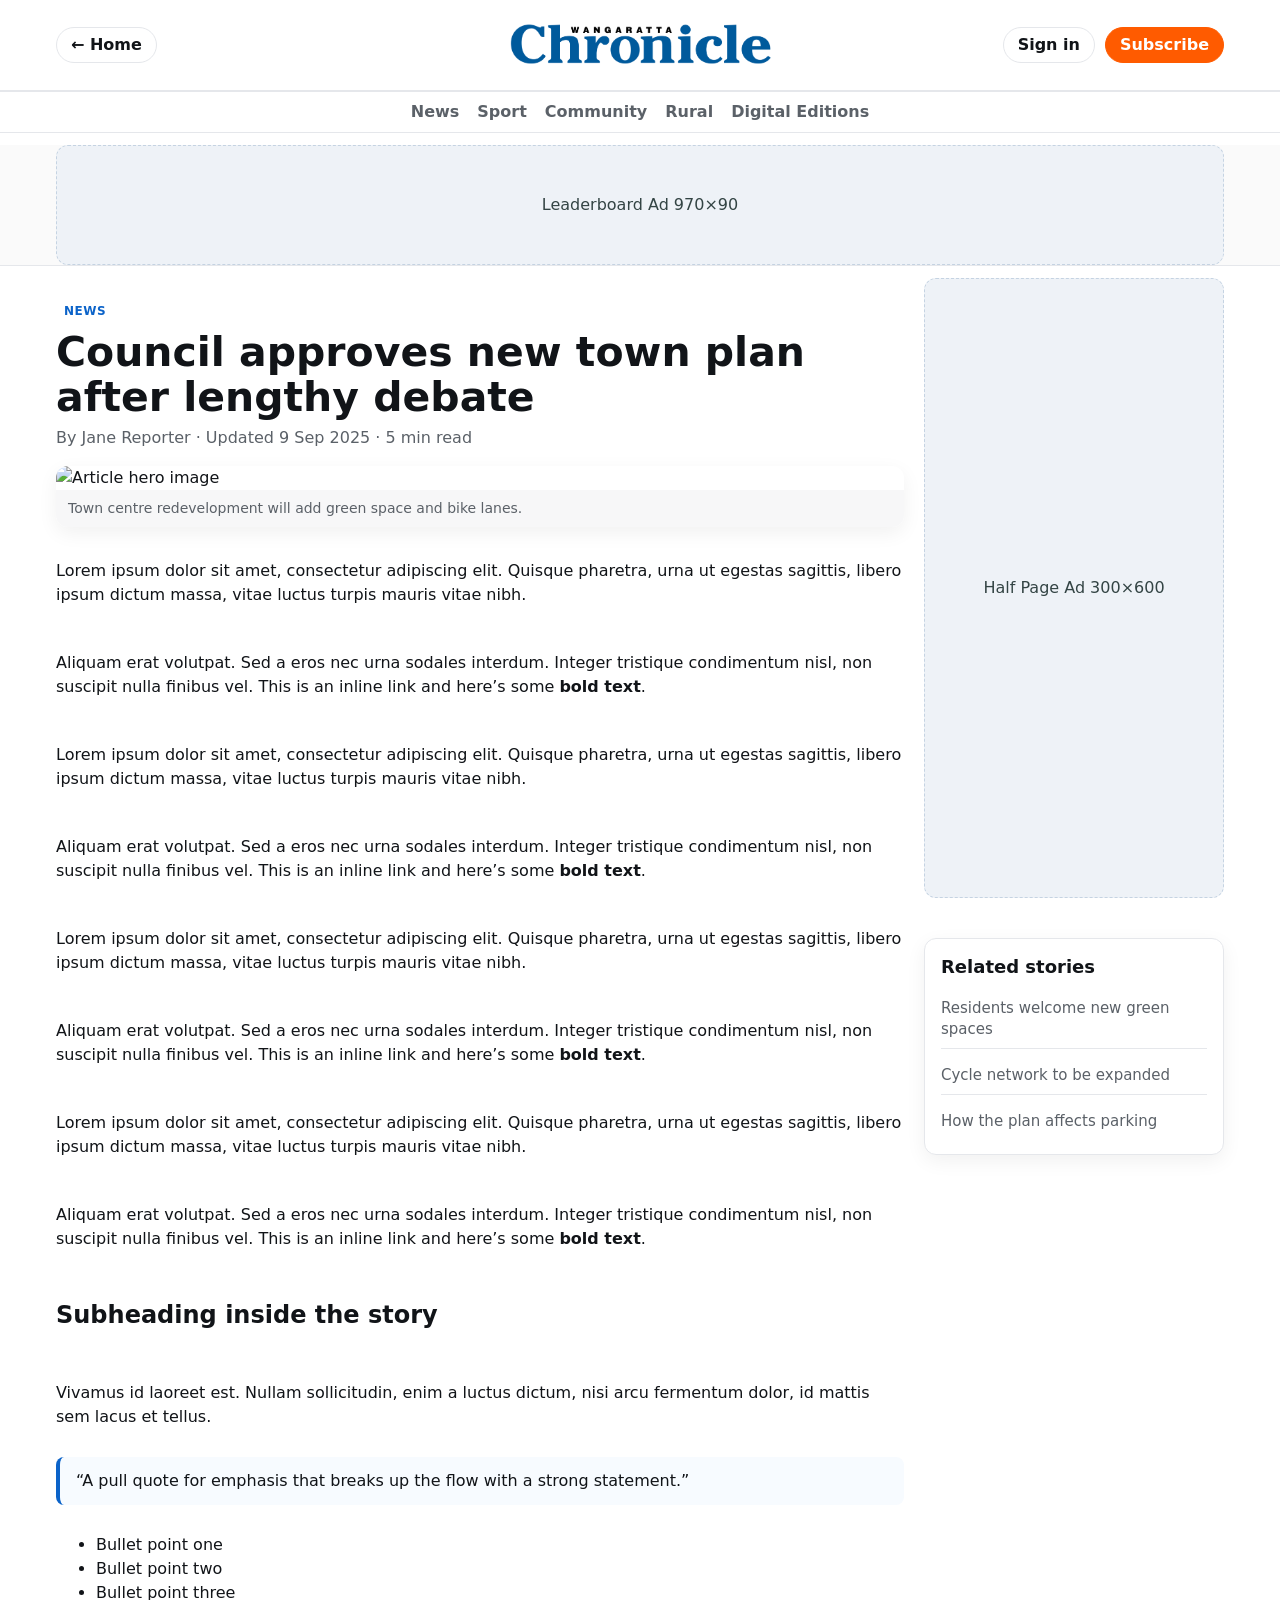
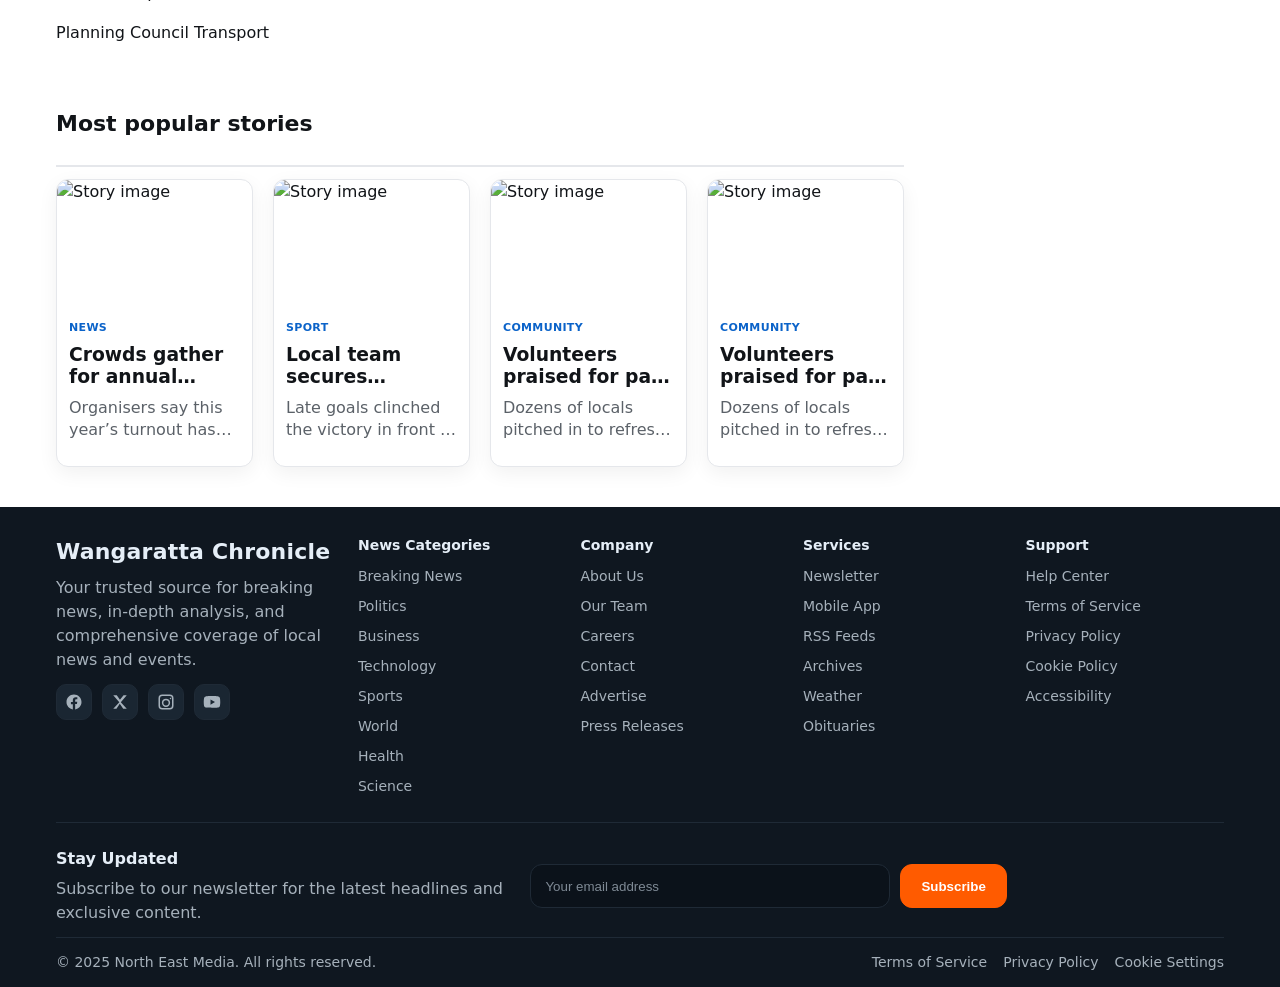
==== article.html @ 9108a2b9 "Add files via upload" ====
<!doctype html>
<html lang="en">
<head>
  <meta charset="utf-8" />
  <meta name="viewport" content="width=device-width, initial-scale=1" />
  <title>NE Media — Article Title</title>
  <link rel="stylesheet" href="styles.css" />
</head>
<body>
  <header class="masthead" role="banner">
    <div class="container grid">
      <div class="masthead__row">
        <div class="masthead__left">
          <a class="btn ghost" href="index.html">← Home</a>
        </div>
        <div class="masthead__center">
          <a href="index.html" class="logo" aria-label="NE Media Home">
            <img src="Wangaratta Chronicle - CMYK Blue.png" alt="NE Media" />
          </a>
        </div>
        <div class="masthead__right">
          <div class="auth-actions">
            <a class="btn ghost" href="#">Sign in</a>
            <a class="btn primary" href="#">Subscribe</a>
          </div>
        </div>
      </div>
    </div>
  </header>

  <!-- Primary nav bar (moved under masthead) -->
  <nav class="primary-bar" aria-label="Primary">
    <div class="container">
      <ul>
        <li><a href="#">News</a></li>
        <li><a href="#">Sport</a></li>
        <li><a href="#">Community</a></li>
        <li><a href="#">Rural</a></li>
        <li><a href="#">Digital Editions</a></li>
      </ul>
    </div>
  </nav>

  <div class="leaderboard">
    <div class="container">
      <div class="ad ad--leaderboard" role="complementary">Leaderboard Ad 970×90</div>
    </div>
  </div>

  <main class="container grid article-layout">
    <article class="article">
      <header class="article__header">
        <div class="kicker">News</div>
        <h1 class="article__title">Council approves new town plan after lengthy debate</h1>
        <div class="article__meta">By Jane Reporter · Updated 9 Sep 2025 · 5 min read</div>
      </header>

      <figure class="article__figure">
        <img src="https://picsum.photos/1200/700?random=21" alt="Article hero image" />
        <figcaption>Town centre redevelopment will add green space and bike lanes.</figcaption>
      </figure>

      <div class="article__body">
        <p>Lorem ipsum dolor sit amet, consectetur adipiscing elit. Quisque pharetra, urna ut egestas sagittis, libero ipsum dictum massa, vitae luctus turpis mauris vitae nibh.</p>
        <p>Aliquam erat volutpat. Sed a eros nec urna sodales interdum. Integer tristique condimentum nisl, non suscipit nulla finibus vel.
          <a href="#">This is an inline link</a> and here’s some <strong>bold text</strong>.</p>
                  <p>Lorem ipsum dolor sit amet, consectetur adipiscing elit. Quisque pharetra, urna ut egestas sagittis, libero ipsum dictum massa, vitae luctus turpis mauris vitae nibh.</p>
        <p>Aliquam erat volutpat. Sed a eros nec urna sodales interdum. Integer tristique condimentum nisl, non suscipit nulla finibus vel.
          <a href="#">This is an inline link</a> and here’s some <strong>bold text</strong>.</p>
                  <p>Lorem ipsum dolor sit amet, consectetur adipiscing elit. Quisque pharetra, urna ut egestas sagittis, libero ipsum dictum massa, vitae luctus turpis mauris vitae nibh.</p>
        <p>Aliquam erat volutpat. Sed a eros nec urna sodales interdum. Integer tristique condimentum nisl, non suscipit nulla finibus vel.
          <a href="#">This is an inline link</a> and here’s some <strong>bold text</strong>.</p>
                  <p>Lorem ipsum dolor sit amet, consectetur adipiscing elit. Quisque pharetra, urna ut egestas sagittis, libero ipsum dictum massa, vitae luctus turpis mauris vitae nibh.</p>
        <p>Aliquam erat volutpat. Sed a eros nec urna sodales interdum. Integer tristique condimentum nisl, non suscipit nulla finibus vel.
          <a href="#">This is an inline link</a> and here’s some <strong>bold text</strong>.</p>
        <h2>Subheading inside the story</h2>
        <p>Vivamus id laoreet est. Nullam sollicitudin, enim a luctus dictum, nisi arcu fermentum dolor, id mattis sem lacus et tellus.</p>
        <blockquote>“A pull quote for emphasis that breaks up the flow with a strong statement.”</blockquote>
        <ul>
          <li>Bullet point one</li>
          <li>Bullet point two</li>
          <li>Bullet point three</li>
        </ul>
      </div>

      <footer class="article__footer">
        <div class="tags">
          <a href="#" class="tag">Planning</a>
          <a href="#" class="tag">Council</a>
          <a href="#" class="tag">Transport</a>
        </div>
      </footer>
    </article>

    <aside class="sidebar">
      <div class="ad ad--halfpage">Half Page Ad 300×600</div>
      <div class="sidebar__widget">
        <h3>Related stories</h3>
        <ul class="link-list">
          <li><a href="article.html">Residents welcome new green spaces</a></li>
          <li><a href="article.html">Cycle network to be expanded</a></li>
          <li><a href="article.html">How the plan affects parking</a></li>
        </ul>
      </div>
    </aside>

    <!-- Most popular stories -->
<section class="section-block section-block--popular" aria-labelledby="popular-h">
  <div class="section-block__head">
    <h2 id="popular-h">Most popular stories</h2>
  </div>

  <div class="cards cards--triple">
    <article class="card">
      <a class="card__media" href="article.html">
        <img src="https://picsum.photos/600/400?random=301" alt="Story image" />
      </a>
      <div class="card__body">
        <a class="section-tag" href="#">News</a>
        <h3 class="card__title"><a href="article.html">Crowds gather for annual festival</a></h3>
        <p class="card__summary">Organisers say this year’s turnout has exceeded all expectations.</p>
      </div>
    </article>

    <article class="card">
      <a class="card__media" href="article.html">
        <img src="https://picsum.photos/600/400?random=302" alt="Story image" />
      </a>
      <div class="card__body">
        <a class="section-tag" href="#">Sport</a>
        <h3 class="card__title"><a href="article.html">Local team secures dramatic win</a></h3>
        <p class="card__summary">Late goals clinched the victory in front of a packed home crowd.</p>
      </div>
    </article>

    <article class="card">
      <a class="card__media" href="article.html">
        <img src="https://picsum.photos/600/400?random=303" alt="Story image" />
      </a>
      <div class="card__body">
        <a class="section-tag" href="#">Community</a>
        <h3 class="card__title"><a href="article.html">Volunteers praised for park cleanup</a></h3>
        <p class="card__summary">Dozens of locals pitched in to refresh one of the city’s most popular spaces.</p>
      </div>
    </article>

        <article class="card">
      <a class="card__media" href="article.html">
        <img src="https://picsum.photos/600/400?random=343" alt="Story image" />
      </a>
      <div class="card__body">
        <a class="section-tag" href="#">Community</a>
        <h3 class="card__title"><a href="article.html">Volunteers praised for park cleanup</a></h3>
        <p class="card__summary">Dozens of locals pitched in to refresh one of the city’s most popular spaces.</p>
      </div>
    </article>

  </div>
</section>

  </main>

  <footer class="site-footer site-footer--dark" role="contentinfo">
  <div class="container">

    <!-- Top: columns -->
    <div class="footer-grid">
      <!-- Brand / blurb / socials -->
      <section class="footer-brand">
        <h3 class="footer-logo">Wangaratta Chronicle</h3>
        <p class="footer-blurb">
          Your trusted source for breaking news, in-depth analysis, and comprehensive
          coverage of local news and events.
        </p>

        <nav class="footer-socials" aria-label="Social media">
          <a href="#" aria-label="Facebook" class="social">
            <!-- facebook -->
            <svg viewBox="0 0 24 24" aria-hidden="true"><path d="M22 12.06C22 6.48 17.52 2 11.94 2S2 6.48 2 12.06c0 5.01 3.66 9.16 8.44 9.94v-7.03H7.9v-2.9h2.54V9.41c0-2.5 1.49-3.88 3.77-3.88 1.09 0 2.24.2 2.24.2v2.46h-1.26c-1.24 0-1.63.77-1.63 1.56v1.86h2.78l-.44 2.9h-2.34V22c4.78-.78 8.44-4.93 8.44-9.94Z"/></svg>
          </a>
          <a href="#" aria-label="Twitter / X" class="social">
            <!-- x -->
            <svg viewBox="0 0 24 24" aria-hidden="true"><path d="M3 3h4.7l4.24 6.02L16.7 3H21l-7.9 9.27L21 21h-4.7l-4.6-6.53L7.3 21H3l8.1-8.73L3 3Z"/></svg>
          </a>
          <a href="#" aria-label="Instagram" class="social">
            <!-- instagram -->
            <svg viewBox="0 0 24 24" aria-hidden="true"><path d="M7 2h10a5 5 0 0 1 5 5v10a5 5 0 0 1-5 5H7a5 5 0 0 1-5-5V7a5 5 0 0 1 5-5Zm0 2a3 3 0 0 0-3 3v10a3 3 0 0 0 3 3h10a3 3 0 0 0 3-3V7a3 3 0 0 0-3-3H7Zm5 3.5A5.5 5.5 0 1 1 6.5 13 5.5 5.5 0 0 1 12 7.5Zm0 2A3.5 3.5 0 1 0 15.5 13 3.5 3.5 0 0 0 12 9.5ZM18 6.25a1 1 0 1 1-1 1 1 1 0 0 1 1-1Z"/></svg>
          </a>
          <a href="#" aria-label="YouTube" class="social">
            <!-- youtube -->
            <svg viewBox="0 0 24 24" aria-hidden="true"><path d="M23 12s0-3.6-.46-5.3a3.06 3.06 0 0 0-2.15-2.15C18.7 4.1 12 4.1 12 4.1s-6.7 0-8.39.45A3.06 3.06 0 0 0 1.46 6.7C1 8.4 1 12 1 12s0 3.6.46 5.3a3.06 3.06 0 0 0 2.15 2.15c1.69.45 8.39.45 8.39.45s6.7 0 8.39-.45a3.06 3.06 0 0 0 2.15-2.15C23 15.6 23 12 23 12ZM10 15.5v-7l6 3.5-6 3.5Z"/></svg>
          </a>
        </nav>
      </section>

      <!-- Link columns -->
      <section class="footer-col">
        <h4>News Categories</h4>
        <ul>
          <li><a href="#">Breaking News</a></li>
          <li><a href="#">Politics</a></li>
          <li><a href="#">Business</a></li>
          <li><a href="#">Technology</a></li>
          <li><a href="#">Sports</a></li>
          <li><a href="#">World</a></li>
          <li><a href="#">Health</a></li>
          <li><a href="#">Science</a></li>
        </ul>
      </section>

      <section class="footer-col">
        <h4>Company</h4>
        <ul>
          <li><a href="#">About Us</a></li>
          <li><a href="#">Our Team</a></li>
          <li><a href="#">Careers</a></li>
          <li><a href="#">Contact</a></li>
          <li><a href="#">Advertise</a></li>
          <li><a href="#">Press Releases</a></li>
        </ul>
      </section>

      <section class="footer-col">
        <h4>Services</h4>
        <ul>
          <li><a href="#">Newsletter</a></li>
          <li><a href="#">Mobile App</a></li>
          <li><a href="#">RSS Feeds</a></li>
          <li><a href="#">Archives</a></li>
          <li><a href="#">Weather</a></li>
          <li><a href="#">Obituaries</a></li>
        </ul>
      </section>

      <section class="footer-col">
        <h4>Support</h4>
        <ul>
          <li><a href="#">Help Center</a></li>
          <li><a href="#">Terms of Service</a></li>
          <li><a href="#">Privacy Policy</a></li>
          <li><a href="#">Cookie Policy</a></li>
          <li><a href="#">Accessibility</a></li>
        </ul>
      </section>
    </div>

    <!-- Divider -->
    <hr class="footer-rule" />

    <!-- Newsletter -->
    <section class="footer-newsletter" aria-label="Newsletter signup">
      <div class="footer-newsletter__copy">
        <h4>Stay Updated</h4>
        <p>Subscribe to our newsletter for the latest headlines and exclusive content.</p>
      </div>
      <form class="footer-form" action="#" method="post" aria-label="Subscribe form">
        <label class="sr-only" for="newsletter-email">Your email address</label>
        <input id="newsletter-email" type="email" placeholder="Your email address" required />
        <button type="submit" class="btn primary">Subscribe</button>
      </form>
    </section>

    <!-- Bottom bar -->
    <div class="footer-bottom">
      <p>© 2025 North East Media. All rights reserved.</p>
      <nav aria-label="Legal">
        <a href="#">Terms of Service</a>
        <a href="#">Privacy Policy</a>
        <a href="#">Cookie Settings</a>
      </nav>
    </div>

  </div>
</footer>

  <script src="app.js" defer></script>
</body>
</html>
---- styles.css ----
/* === CSS Reset (modern, minimal) === */
*,
*::before,
*::after {
    box-sizing: border-box;
}

html,
body {
    height: 100%;
}

body {
    margin: 0;
    -webkit-font-smoothing: antialiased;
    text-rendering: optimizeLegibility;
}

img {
    max-width: 100%;
    display: block;
}

a {
    color: inherit;
    text-decoration: none;
}

/* === Theme === */
:root {
    --bg: #ffffff;
    --text: #111418;
    --muted: #5b6168;
    --line: #e5e7eb;
    --brand: #0b63c9;
    --brand-ink: #083e7a;
    --card: #ffffff;
    --radius: 12px;
    --radius-sm: 12px;
    --shadow: 0 6px 20px rgba(0, 0, 0, .06);
    --gutter: 20px;
    --max: 1200px;
    --halfpage-h: 620px;
    --feature-row: 46%;
    --font: ui-sans-serif, system-ui, -apple-system, Segoe UI, Roboto, Inter, "Helvetica Neue", Arial, "Noto Sans", "Apple Color Emoji", "Segoe UI Emoji";
}

body {
    background: var(--bg);
    color: var(--text);
    font: 16px/1.5 var(--font);
}

.container {
    max-width: var(--max);
    margin-inline: auto;
    padding-inline: 16px;
}

.grid {
    display: grid;
    gap: var(--gutter);
}

/* Make the 'Latest' section span the full 4-col layout */
.news-grid {
    grid-column: 1 / -1;
}

/* 4-column grid at desktop, collapses on small screens */
@media (min-width: 1024px) {
    .grid {
        grid-template-columns: repeat(4, 1fr);
    }
}

/* Masthead */
.masthead {
    border-bottom: 1px solid var(--line);
    background: var(--bg);
    position: sticky;
    top: 0;
    z-index: 20;
}

.masthead__row {
    grid-column: 1/-1;
    display: grid;
    grid-template-columns: 1fr auto 1fr;
    align-items: center;
    padding: 12px 0;
}

.masthead__left {
    justify-self: start;
}

.masthead__center {
    justify-self: center;
}

.masthead__right {
    justify-self: end;
    display: flex;
    align-items: center;
    gap: 18px;
}

.logo img {
    height: 66px;
    width: auto;
}

.primary-nav ul {
    display: none;
    gap: 14px;
    list-style: none;
    margin: 0;
    padding: 0;
}

.primary-nav a {
    color: var(--muted);
    font-weight: 600;
}

.primary-nav a:hover {
    color: var(--text);
}

.auth-actions {
    display: none;
    gap: 10px;
}

@media (min-width: 1024px) {
    .primary-nav ul {
        display: flex;
    }

    .auth-actions {
        display: flex;
    }
}

/* Buttons */
.btn {
    display: inline-flex;
    align-items: center;
    gap: 8px;
    height: 36px;
    padding: 0 14px;
    border-radius: 999px;
    border: 1px solid var(--line);
    background: #fff;
    color: var(--text);
    font-weight: 600;
    cursor: pointer;
}

.btn:hover {
    background: #f8fafc;
}

.btn.primary {
    background: #FF5B00;
    border-color: #FF5B00;
    color: #fff;
}

.btn.primary:hover {
    background: #CC5500;
}

.btn.ghost {
    background: transparent;
    color: var(--text);
}

.icon-btn {
    border: none;
    background: transparent;
    cursor: pointer;
    font-size: 18px;
}

/* Leaderboard */
.leaderboard {
    border-bottom: 1px solid var(--line);
    background: #fafafa;
    margin-bottom: 12px;
    margin-top: 12px;
}

.ad {
    display: grid;
    place-items: center;
    color: #344;
    background: #eef2f7;
    border: 1px dashed #c5d3e2;
    border-radius: var(--radius);
    padding: 14px;
}

.ad--leaderboard {
    height: 120px;
}

.ad--halfpage {
    height: var(--halfpage-h);
    width: 100%;
}

/* Top news layout */
.top-news {
    grid-column: 1/-1;
}

.top-news__grid {
    display: grid;
    gap: var(--gutter);
}

@media (min-width: 1024px) {
    .top-news__grid {
        grid-template-columns: 3fr 1fr;
    }
}

.feature-card {
    position: relative;
    overflow: clip;
    border-radius: var(--radius);
    box-shadow: var(--shadow);
    background: #000;
}

.feature-card__media {
    display: block;
    position: relative;
}

.feature-card img {
    aspect-ratio: 16/9;
    width: 100%;
    height: auto;
    object-fit: cover;
    opacity: .88;
}

.feature-card__overlay {
    position: absolute;
    inset: auto 0 0 0;
    padding: 22px;
    color: #fff;
    background: linear-gradient(180deg, rgba(0, 0, 0, 0) 0%, rgba(0, 0, 0, .6) 80%);
}

.kicker {
    display: inline-block;
    background: #fff;
    color: #0b63c9;
    font-weight: 800;
    text-transform: uppercase;
    letter-spacing: .04em;
    padding: 4px 8px;
    border-radius: 6px;
    font-size: 12px;
}

.feature-card__title {
    margin: 10px 0 0;
    font-size: clamp(20px, 2.4vw, 34px);
    line-height: 1.1;
    -webkit-line-clamp: 2;
    line-clamp: 2;
}

/* Two features + mini grid */
.top-news__left {
    display: grid;
    gap: var(--gutter);
    grid-template-columns: 1fr;
    align-content: start;
}

@media (min-width: 1024px) {
    .top-news__left {
        grid-template-columns: repeat(2, 1fr);
        align-items: stretch;
    }
}

.top-news__left>.feature-card {
    height: 345px;
    display: grid;
}

.top-news__left .feature-card img {
    width: 100%;
    height: 100%;
    object-fit: cover;
}

.mini-grid {
    grid-column: 1 / -1;
    display: grid;
    gap: var(--gutter);
    grid-template-columns: 1fr;
    align-items: stretch;
}

@media (min-width: 600px) {
    .mini-grid {
        grid-template-columns: repeat(2, 1fr);
    }
}

@media (min-width: 1024px) {
    .mini-grid {
        grid-template-columns: repeat(4, 1fr);
    }
}

.mini-card {
    background: var(--card);
    border: 1px solid var(--line);
    border-radius: var(--radius-sm);
    overflow: hidden;
    box-shadow: var(--shadow);
    display: grid;
    grid-template-rows: auto 1fr;
}

.mini-card__media {
    display: block;
}

.mini-card__media img {
    width: 100%;
    height: auto;
    object-fit: cover;
    aspect-ratio: 16/9;
}

.mini-card__body {
    padding: 10px 12px;
    display: grid;
    gap: 6px;
}

.mini-card__title a {
    font-weight: 800;
}

.mini-card__title {
    margin: 0;
    line-height: 1.22;
    display: -webkit-box;
    -webkit-box-orient: vertical;
    -webkit-line-clamp: 2;
    line-clamp: 2;
    overflow: hidden;
    text-overflow: ellipsis;
}

.mini-card__summary {
    margin-top: 2px;
    font-size: 13px;
    line-height: 1.35;
    color: var(--muted);
    display: -webkit-box;
    -webkit-box-orient: vertical;
    -webkit-line-clamp: 2;
    line-clamp: 2;
    overflow: hidden;
    text-overflow: ellipsis;
}

/* Cards */
.cards {
    display: grid;
    gap: var(--gutter);
}

@media (min-width: 768px) {
    .cards {
        grid-template-columns: repeat(2, 1fr);
    }
}

@media (min-width: 1200px) {
    .cards {
        grid-template-columns: repeat(4, 1fr);
    }
}

.card {
    background: var(--card);
    border: 1px solid var(--line);
    border-radius: var(--radius-sm);
    overflow: hidden;
    box-shadow: var(--shadow);
    display: grid;
    grid-template-rows: auto 1fr;
}

.card__media img {
    width: 100%;
    aspect-ratio: 3/2;
    object-fit: cover;
}

.card__body {
    padding: 10px 12px;
    /* reduced from 14px */
    display: grid;
    gap: 6px;
    /* reduced from 8px */
}

.section-tag {
    color: var(--brand);
    font-weight: 700;
    font-size: 11px;
    /* slightly smaller */
    text-transform: uppercase;
    letter-spacing: .03em;
    margin: 0 0 2px;
    /* tighter spacing */
}

.card__title {
    margin: 0;
    line-height: 1.2;
    display: -webkit-box;
    -webkit-box-orient: vertical;
    -webkit-line-clamp: 2;
    line-clamp: 2;
    overflow: hidden;
    text-overflow: ellipsis;
}

.card__title a {
    font-weight: 700;
}

.card__summary {
    margin-top: 2px;
    line-height: 1.35;
    color: var(--muted);
    display: -webkit-box;
    -webkit-box-orient: vertical;
    -webkit-line-clamp: 2;
    line-clamp: 2;
    overflow: hidden;
    text-overflow: ellipsis;
}

/* Section blocks */
.section-block {
    grid-column: 1/-1;
}

.section-block__head {
    display: flex;
    align-items: baseline;
    justify-content: space-between;
    border-bottom: 2px solid var(--line);
    padding-bottom: 6px;
    margin: 24px 0 12px;
}

.section-block__head h2 {
    font-size: 22px;
}

.see-all {
    color: var(--brand);
    font-weight: 600;
}

/* Primary bar */
.primary-bar {
    border-top: 1px solid var(--line);
    border-bottom: 1px solid var(--line);
    background: #ffffffd9;
    backdrop-filter: saturate(120%) blur(2px);
}

.primary-bar .container {
    padding-block: 8px;
}

.primary-bar ul {
    list-style: none;
    display: flex;
    gap: 18px;
    align-items: center;
    justify-content: center;
    margin: 0;
    padding: 0;
    flex-wrap: wrap;
}

.primary-bar a {
    color: var(--muted);
    font-weight: 700;
}

.primary-bar a:hover {
    color: var(--text);
}

/* Footer */
.site-footer {
    margin-top: 40px;
    border-top: 1px solid var(--line);
    background: #fafafa;
}

.site-footer__inner {
    grid-column: 1/-1;
    display: flex;
    flex-wrap: wrap;
    align-items: center;
    justify-content: space-between;
    gap: 10px;
    padding: 18px 0;
}

.site-footer a {
    color: var(--muted);
}

.site-footer a:hover {
    color: var(--text);
}

/* Offcanvas */
.overlay {
    position: fixed;
    inset: 0;
    background: rgba(0, 0, 0, .35);
    z-index: 30;
}

.offcanvas {
    position: fixed;
    inset: 0 auto 0 0;
    width: min(92vw, 360px);
    background: #fff;
    border-right: 1px solid var(--line);
    transform: translateX(-100%);
    transition: transform .24s ease;
    z-index: 40;
    display: grid;
    grid-template-rows: auto 1fr;
}

.offcanvas.open {
    transform: translateX(0);
}

.offcanvas__header {
    display: flex;
    align-items: center;
    justify-content: space-between;
    padding: 14px 16px;
    border-bottom: 1px solid var(--line);
}

.offcanvas__nav {
    padding: 8px 8px 24px;
}

.offcanvas__nav ul {
    list-style: none;
    margin: 0;
    padding: 0;
}

.offcanvas__nav li {
    border-bottom: 1px solid var(--line);
}

.offcanvas__nav a {
    display: block;
    padding: 12px;
    font-weight: 600;
    color: #25303a;
}

/* Article page */
.article-layout {
    grid-template-columns: 1fr;
}

.article {
    grid-column: 1/-1;
}

.sidebar {
    grid-column: 1/-1;
}

@media (min-width: 1024px) {
    .article-layout {
        grid-template-columns: 3fr 1fr;
        gap: var(--gutter);
    }

    .article {
        grid-column: 1/2;
    }

    .sidebar {
        grid-column: 2/3;
        position: sticky;
        top: 88px;
        align-self: start;
        display: grid;
        gap: var(--gutter);
    }
}

.article__header {
    margin: 20px 0 10px;
}

.article__title {
    font-size: clamp(26px, 3.2vw, 44px);
    line-height: 1.1;
    margin: 6px 0;
}

.article__meta {
    color: var(--muted);
}

.article__figure {
    margin: 16px 0;
    border-radius: var(--radius);
    overflow: hidden;
    box-shadow: var(--shadow);
}

.article__figure img {
    width: 100%;
    height: auto;
    display: block;
}

.article__figure figcaption {
    padding: 8px 12px;
    color: var(--muted);
    background: #f7f7f8;
    font-size: 14px;
}

.article__body {
    display: grid;
    gap: 12px;
}

.article__body h2 {
    margin-top: 18px;
}

blockquote {
    margin: 0;
    padding: 12px 16px;
    border-left: 4px solid var(--brand);
    background: #f7fbff;
    border-radius: 8px;
}

.link-list {
    list-style: none;
    padding: 0;
    margin: 0;
    display: grid;
    gap: 8px;
}

.link-list a {
    color: var(--brand);
}

/* Mini card compaction */
.mini-card__body {
    padding: 8px 10px;
    gap: 4px;
}

.mini-card__body>* {
    margin: 0;
}

.mini-card .section-tag {
    margin: 0;
    font-size: 11px;
    letter-spacing: .03em;
    line-height: 1.15;
}

.mini-card__title {
    margin: 0;
    line-height: 1.22;
    display: -webkit-box;
    -webkit-box-orient: vertical;
    -webkit-line-clamp: 3;
    line-clamp: 3;
    overflow: hidden;
    text-overflow: ellipsis;
}

.mini-card__title a {
    font-weight: 800;
    font-size: 16px;
}

.mini-card__summary {
    margin-top: 2px;
    font-size: 13px;
    line-height: 1.35;
}

/* Utility */
.sr-only {
    position: absolute;
    width: 1px;
    height: 1px;
    padding: 0;
    margin: -1px;
    overflow: hidden;
    clip: rect(0, 0, 0, 0);
    white-space: nowrap;
    border: 0;
}

/* Small improvements */
.card,
.feature-card,
.ad,
.article__figure {
    border-radius: var(--radius);
}

.card__media img,
.feature-card img {
    border-top-left-radius: var(--radius);
    border-top-right-radius: var(--radius);
}

/* Section variant: 2x3 cards + right rail half-page ad */
.section-block--halfpage { grid-column: 1 / -1; }

.section-block--halfpage .section-block__inner {
  display: grid;
  gap: var(--gutter);
  grid-template-columns: 1fr;             /* mobile: stack */
  align-items: start;
}

/* Desktop: cards area + ad rail */
@media (min-width: 1024px) {
  .section-block--halfpage .section-block__inner {
    grid-template-columns: 3fr 1fr;       /* 3/1 split */
  }
}

/* Cards grid inside this variant: aim for 3 across on large screens */
.section-block--halfpage .cards.cards--triple {
  grid-template-columns: 1fr;             /* mobile: 1 */
}

@media (min-width: 768px) {
  .section-block--halfpage .cards.cards--triple {
    grid-template-columns: repeat(2, 1fr);/* tablet: 2 */
  }
}

@media (min-width: 1200px) {
  .section-block--halfpage .cards.cards--triple {
    grid-template-columns: repeat(3, 1fr);/* desktop: 3 */
  }
}

/* Ad rail behaviour */
.rail-ad { 
  grid-column: 1 / -1;                    /* mobile/tablet: below cards */
}

@media (min-width: 1024px) {
  .rail-ad {
    grid-column: 2 / 3;                   /* desktop: right column */
    position: sticky;
    top: 88px;                            /* matches your sidebar/top spacing */
    align-self: start;
  }
}

/* Section variant: 1x3 cards + right rail MREC */
.section-block--mrec { grid-column: 1 / -1; }

.section-block--mrec .section-block__inner {
  display: grid;
  gap: var(--gutter);
  grid-template-columns: 1fr;   /* mobile: stack */
  align-items: start;
}

@media (min-width: 1024px) {
  .section-block--mrec .section-block__inner {
    grid-template-columns: 3fr 1fr; /* cards + ad */
  }
}

/* Cards inside this variant: exactly 3 across on desktop */
.section-block--mrec .cards.cards--triple {
  grid-template-columns: 1fr; /* mobile: 1 */
}

@media (min-width: 768px) {
  .section-block--mrec .cards.cards--triple {
    grid-template-columns: repeat(2, 1fr); /* tablet: 2 */
  }
}

@media (min-width: 1200px) {
  .section-block--mrec .cards.cards--triple {
    grid-template-columns: repeat(3, 1fr); /* desktop: 3 */
  }
}

/* Ad block styling */
.ad--mrec {
  width: 300px;
  height: 250px;
}

.rail-ad {
  grid-column: 1 / -1; /* mobile: full width below */
}

@media (min-width: 1024px) {
  .rail-ad {
    grid-column: 2 / 3;
    position: sticky;
    top: 88px;
    align-self: start;
  }
}

/* === Dark Footer === */
:root {
  --footer-bg: #0f1720;
  --footer-ink: #e5eef7;
  --footer-muted: #a6b1bb;
  --footer-line: #1f2a36;
  --footer-chip: #1a2632;
}

.site-footer--dark {
  background: var(--footer-bg);
  color: var(--footer-ink);
  margin-top: 40px;
  border-top: none; /* overrides light footer rule */
  padding-top: 28px;
}

/* top columns */
.footer-grid {
  display: grid;
  gap: 24px;
  grid-template-columns: 1fr;
}

@media (min-width: 768px) {
  .footer-grid { grid-template-columns: 1.4fr 1fr 1fr 1fr 1fr; }
}

.footer-logo {
  margin: 0 0 8px;
  font-size: 22px;
  font-weight: 800;
  letter-spacing: .2px;
}

.footer-blurb { color: var(--footer-muted); margin: 0 0 12px; max-width: 36ch; }

.footer-col h4 {
  margin: 0 0 8px;
  font-size: 14px;
  text-transform: none;
  color: var(--footer-ink);
}

.footer-col ul {
  list-style: none;
  margin: 0;
  padding: 0;
  display: grid;
  gap: 6px;
}
.footer-col a {
  color: var(--footer-muted);
  font-size: 14px;
}
.footer-col a:hover { color: var(--footer-ink); }

/* socials */
.footer-socials { display: flex; gap: 10px; }
.footer-socials .social {
  width: 36px; height: 36px; display: grid; place-items: center;
  border-radius: 10px; background: var(--footer-chip);
  border: 1px solid var(--footer-line);
}
.footer-socials svg { width: 18px; height: 18px; fill: var(--footer-muted); }
.footer-socials .social:hover svg { fill: var(--footer-ink); }

/* divider */
.footer-rule {
  border: 0;
  border-top: 1px solid var(--footer-line);
  margin: 24px 0;
}

/* newsletter */
.footer-newsletter {
  display: grid;
  gap: 12px;
  align-items: center;
}
@media (min-width: 768px) {
  .footer-newsletter {
    grid-template-columns: 2fr 3fr;
  }
}
.footer-newsletter__copy h4 { margin: 0 0 6px; }
.footer-newsletter__copy p { margin: 0; color: var(--footer-muted); }

.footer-form {
  display: flex;
  flex-wrap: wrap;
  gap: 10px;
  align-items: center;
}

.footer-form input {
  flex: 0 1 360px;        /* max ~260px wide, shrinks if needed */
  height: 44px;
  border-radius: 12px;
  border: 1px solid var(--footer-line);
  background: #0b121a;
  color: var(--footer-ink);
  padding: 0 14px;
}

.footer-form input::placeholder {
  color: #7f8a95;
}

.footer-form button {
  flex: 0 0 auto;         /* don’t stretch */
  height: 44px;
  padding: 0 20px;        /* balanced horizontal padding */
  border-radius: 12px;
}

/* bottom */
.footer-bottom {
  display: flex;
  flex-wrap: wrap;
  justify-content: space-between;
  gap: 12px;
  align-items: center;
  border-top: 1px solid var(--footer-line);
  padding: 14px 0;
  margin-top: 12px;
}
.footer-bottom p { margin: 0; color: var(--footer-muted); font-size: 14px; }
.footer-bottom nav { display: flex; gap: 16px; }
.footer-bottom a { color: var(--footer-muted); font-size: 14px; }
.footer-bottom a:hover { color: var(--footer-ink); }

/* Section page: article stream next to halfpage ad */
.section-block--stream {
  grid-column: 1 / -1;
}

.section-block--stream .section-block__inner {
  display: grid;
  gap: var(--gutter);
  grid-template-columns: 1fr; /* mobile */
  align-items: start;
}

@media (min-width: 1024px) {
  .section-block--stream .section-block__inner {
    grid-template-columns: 3fr 1fr; /* 3/1 split: cards + ad rail */
  }
}

/* Force cards inside this block to 3 across on desktop */
.section-block--stream .cards.cards--triple {
  grid-template-columns: 1fr; /* mobile */
}

@media (min-width: 768px) {
  .section-block--stream .cards.cards--triple {
    grid-template-columns: repeat(2, 1fr); /* tablet */
  }
}

@media (min-width: 1200px) {
  .section-block--stream .cards.cards--triple {
    grid-template-columns: repeat(3, 1fr); /* desktop: 3 across */
  }
}

/* Make the right rail a fixed 300px on desktop so left columns align */
@media (min-width: 1024px) {
  /* Top area: two features + Top stories rail */
  .top-news__grid {
    grid-template-columns: 1fr 300px;    /* left area + fixed right rail */
    column-gap: var(--gutter);
  }

  /* Stream: 3-up cards + half-page ad rail */
  .section-block--stream .section-block__inner {
    grid-template-columns: 1fr 300px;    /* left area + fixed right rail */
    column-gap: var(--gutter);
  }

  /* Ensure the rail box itself doesn't grow */
  .rail-ad {
    width: 300px;
  }
}

/* Keep the ad block the correct size */
.ad--halfpage { width: 300px; height: var(--halfpage-h); }

/* Shared card style for sidebar/link lists */
.top-stories,
.related-stories {
  background: #fff;
  border: 1px solid var(--line);
  border-radius: var(--radius-sm);
  box-shadow: var(--shadow);
  padding: 14px 16px;
}

.top-stories h2,
.related-stories h2 {
  font-size: 18px;
  margin: 0 0 10px;
  font-weight: 700;
  color: var(--text);
}

.top-stories ul,
.related-stories ul {
  list-style: none;
  margin: 0;
  padding: 0;
}

.top-stories li,
.related-stories li {
  border-bottom: 1px solid var(--line);
}

.top-stories li:last-child,
.related-stories li:last-child {
  border-bottom: none;
}

.top-stories a,
.related-stories a {
  display: block;
  padding: 8px 0;
  color: var(--muted);
  font-size: 15px;
  line-height: 1.4;
}

.top-stories a:hover,
.related-stories a:hover {
  color: var(--brand);
}

/* Style sidebar widgets like Related stories */
.sidebar__widget {
  background: #fff;
  border: 1px solid var(--line);
  border-radius: var(--radius-sm);
  box-shadow: var(--shadow);
  padding: 14px 16px;
  margin-top: var(--gutter);
}

.sidebar__widget h3 {
  font-size: 18px;
  margin: 0 0 10px;
  font-weight: 700;
  color: var(--text);
}

.sidebar__widget .link-list {
  list-style: none;
  margin: 0;
  padding: 0;
}

.sidebar__widget .link-list li {
  border-bottom: 1px solid var(--line);
}

.sidebar__widget .link-list li:last-child {
  border-bottom: none;
}

.sidebar__widget .link-list a {
  display: block;
  padding: 8px 0;
  color: var(--muted);
  font-size: 15px;
  line-height: 1.4;
}

.sidebar__widget .link-list a:hover {
  color: var(--brand);
}

/* Most popular stories block on article page */
.section-block--popular {
  grid-column: 1 / 2;   /* only take the article body column */
}

/* Offcanvas: collapsible nav */
.offcanvas-list { list-style: none; margin: 0; padding: 0; }

.offcanvas-list > li { border-bottom: 1px solid var(--line); }

/* Offcanvas collapsible buttons should look like links */
.nav-accordion {
  width: 100%;
  text-align: left;
  padding: 12px;
  border: 0;
  background: transparent;
  font-weight: 600;          /* match .offcanvas__nav a */
  font-size: 14px;           /* match link size */
  color: #25303a;            /* same as links */
  display: flex;
  align-items: center;
  justify-content: space-between;
  cursor: pointer;
}

.nav-accordion::after {
  content: "▸";
  font-size: 14px;
  line-height: 1;
  transition: transform .2s ease;
  color: var(--muted);
}

.nav-accordion[aria-expanded="true"]::after {
  transform: rotate(90deg);
  color: var(--brand);
}

.submenu {
  list-style: none;
  margin: 0;
  padding: 6px 0 10px;
  background: #fafbfd;
}

.submenu li + li { border-top: 1px solid var(--line); }

.submenu a {
  display: block;
  padding: 10px 12px 10px 24px; /* indent */
  font-weight: 600;
  color: #25303a;
}

.submenu a:hover { color: var(--brand); }

.ad--halfpage img {
  width: 100%;
  height: 100%;
  object-fit: contain; /* or cover, if you want it to fill */
}
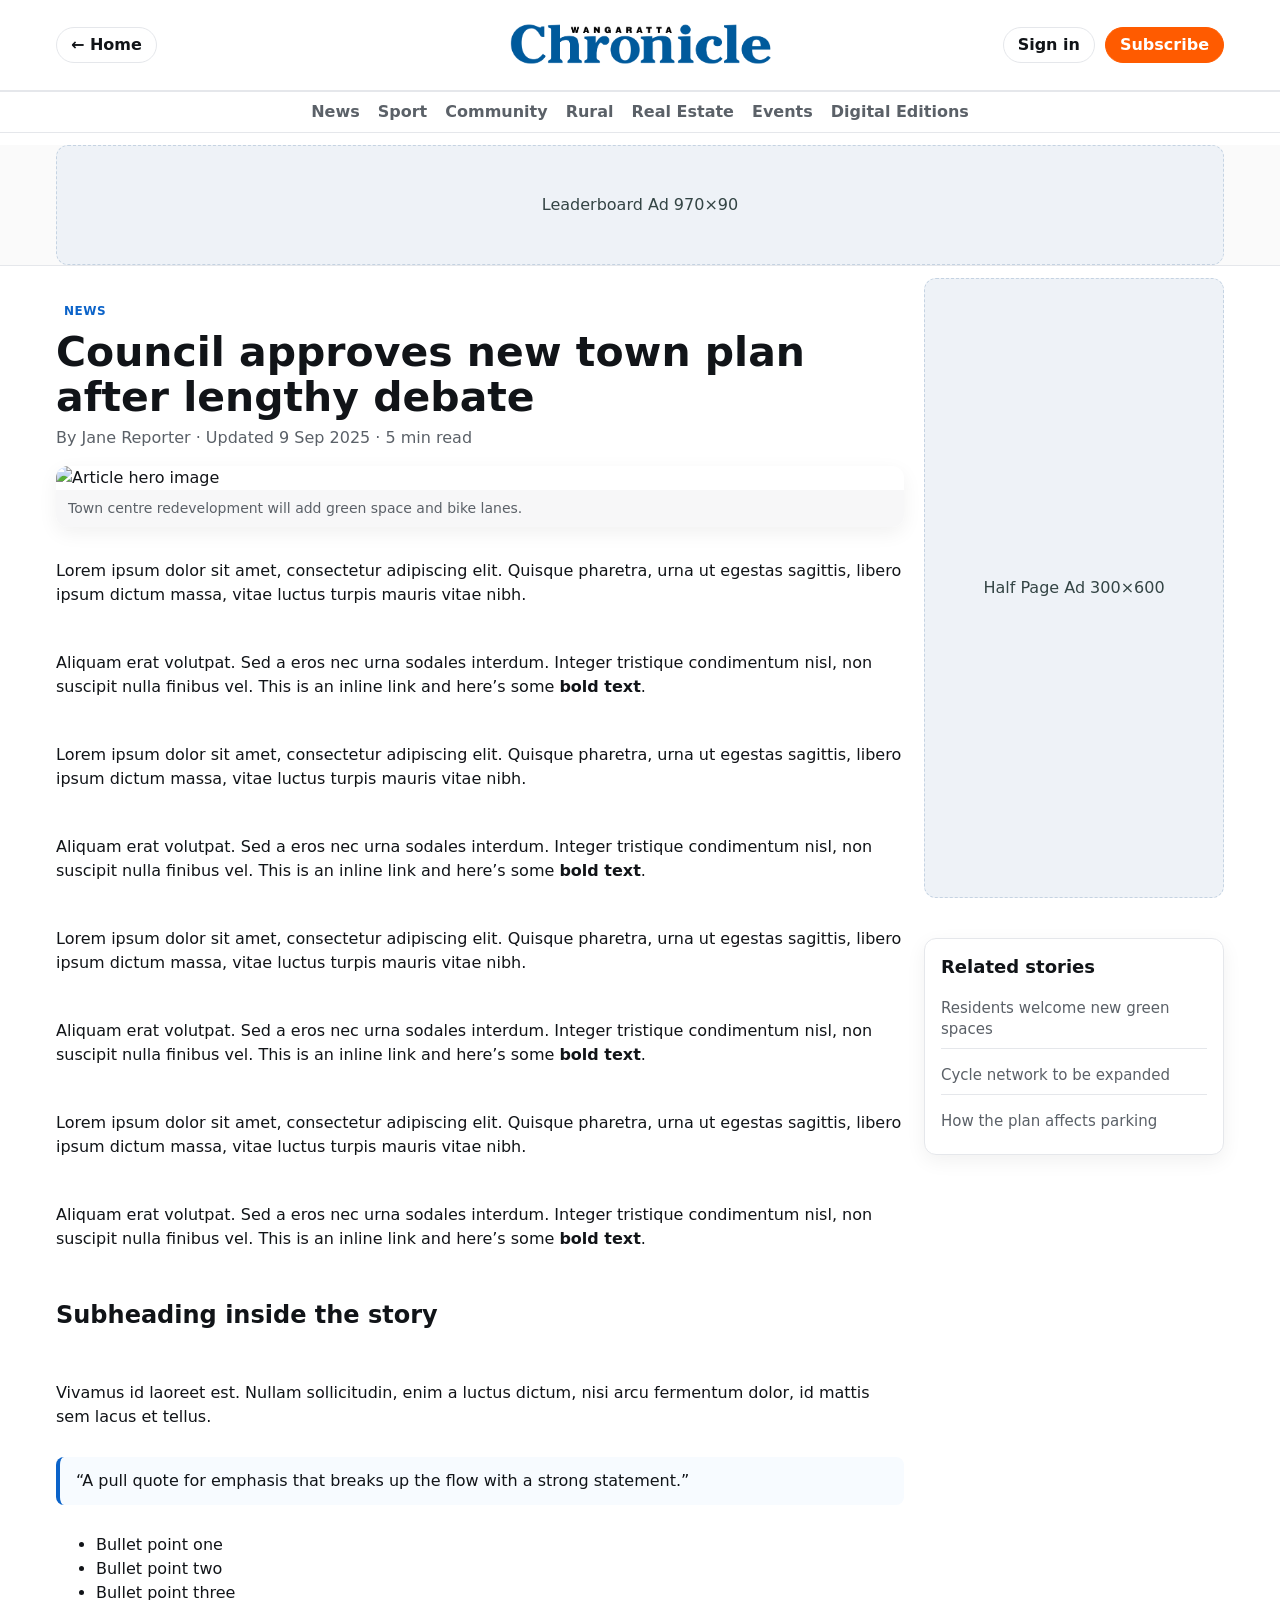
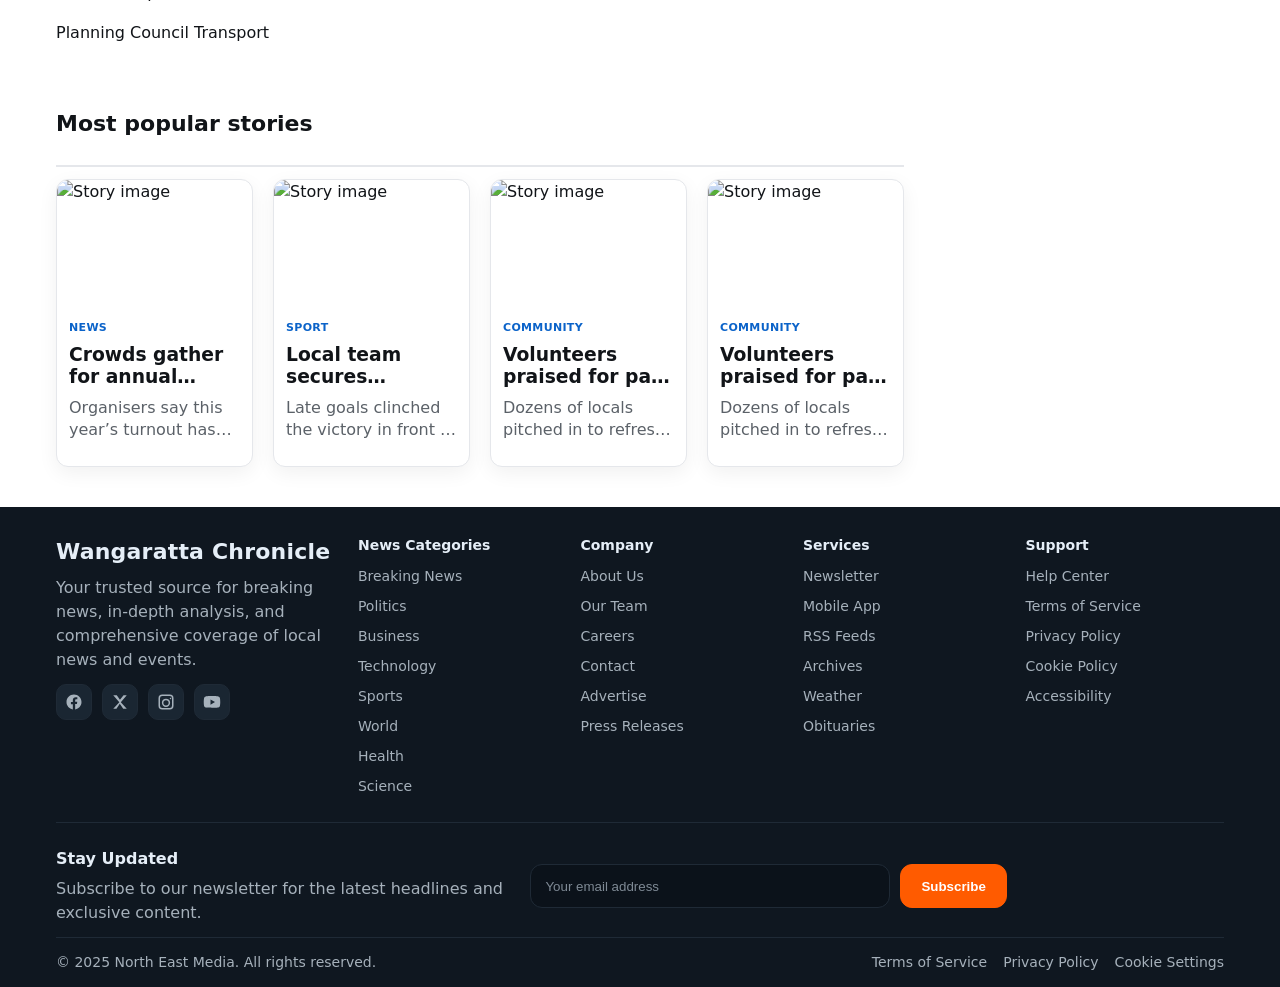
==== commit a7c59660: "Update article.html" ====
--- a/article.html
+++ b/article.html
@@ -32,11 +32,13 @@
   <nav class="primary-bar" aria-label="Primary">
     <div class="container">
       <ul>
-        <li><a href="#">News</a></li>
-        <li><a href="#">Sport</a></li>
-        <li><a href="#">Community</a></li>
-        <li><a href="#">Rural</a></li>
-        <li><a href="#">Digital Editions</a></li>
+        <li><a href="section.html">News</a></li>
+        <li><a href="section.html">Sport</a></li>
+        <li><a href="section.html">Community</a></li>
+        <li><a href="section.html">Rural</a></li>
+        <li><a href="section.html">Real Estate</a></li>
+        <li><a href="section.html">Events</a></li>
+        <li><a href="digital-editions.html" class="nav-pill">Digital Editions</a></li>
       </ul>
     </div>
   </nav>
@@ -275,4 +277,4 @@
 
   <script src="app.js" defer></script>
 </body>
-</html>+</html>
--- a/styles.css
+++ b/styles.css
@@ -1198,3 +1198,92 @@
   object-fit: contain; /* or cover, if you want it to fill */
 }
 
+/* Modal */
+.modal-backdrop {
+  position: fixed; inset: 0;
+  background: rgba(0,0,0,.4);
+  backdrop-filter: blur(1px);
+  z-index: 90;
+}
+
+.modal {
+  position: fixed; inset: 0;
+  display: grid; place-items: center;
+  padding: 20px;
+  z-index: 100;
+  visibility: hidden;
+  opacity: 0;
+  transition: opacity .2s ease, visibility .2s ease;
+}
+.modal[aria-hidden="false"] { visibility: visible; opacity: 1; }
+
+.modal__card {
+  width: min(480px, 92vw);
+  background: #fff;
+  border: 1px solid var(--line);
+  border-radius: var(--radius);
+  box-shadow: var(--shadow);
+  padding: 18px 18px 16px;
+  position: relative;
+}
+
+.modal__close {
+  position: absolute; top: 10px; right: 10px;
+  font-size: 18px;
+}
+
+.modal__title {
+  margin: 6px 0 12px;
+  font-size: 22px;
+  line-height: 1.2;
+}
+
+.btn-google {
+  width: 100%;
+  justify-content: center;
+  gap: 10px;
+  height: 44px;
+  border-radius: 12px;
+  background: #fff;
+  border: 1px solid var(--line);
+}
+.btn-google:hover { background: #f8fafc; }
+
+.modal__divider {
+  display: grid; place-items: center;
+  color: var(--muted);
+  font-size: 13px;
+  margin: 12px 0;
+  position: relative;
+}
+.modal__divider::before,
+.modal__divider::after {
+  content: ""; height: 1px; background: var(--line);
+  width: 100%; position: absolute; left: 0;
+}
+.modal__divider::before { top: 50%; transform: translateY(-50%); }
+.modal__divider span { background: #fff; padding: 0 8px; position: relative; z-index: 1; }
+
+.modal__form {
+  display: grid; gap: 10px;
+}
+.modal__form input {
+  height: 44px;
+  border-radius: 12px;
+  border: 1px solid var(--line);
+  padding: 0 12px;
+  font: inherit;
+}
+.modal__submit {
+  height: 44px;
+  border-radius: 12px;
+}
+
+.modal__links {
+  display: flex; justify-content: space-between;
+  margin-top: 10px;
+}
+.modal__links a { color: var(--brand); font-weight: 600; }
+.modal__links a:hover { color: var(--brand-ink); }
+
+
